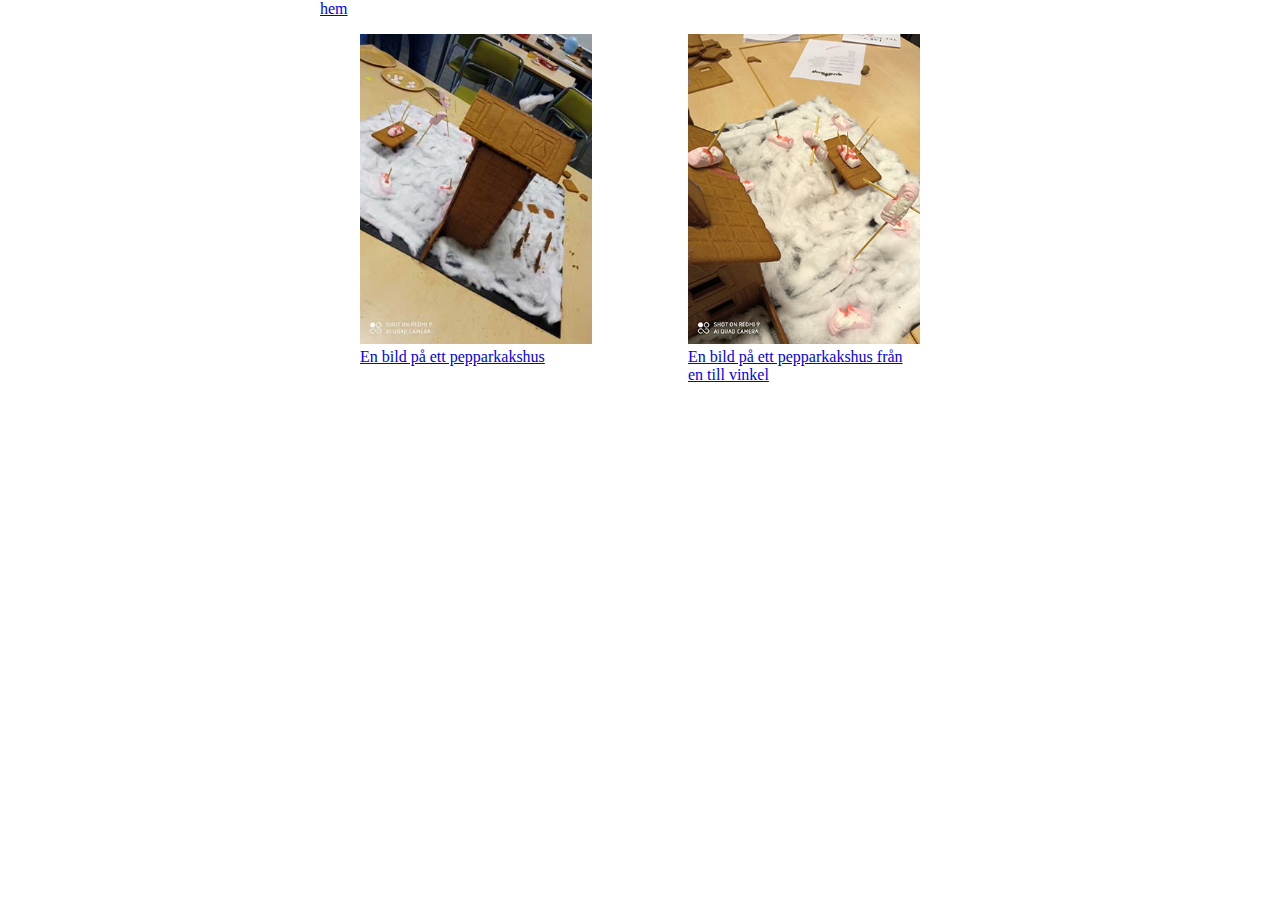
==== index.html @ 7e4420d7 "added css and tested python" ====
<!DOCTYPE html>
<html lang="sv">

<head>
    <meta charset="UTF-8">
    <meta http-equiv="X-UA-Compatible" content="IE=edge">
    <meta name="viewport" content="width=device-width, initial-scale=1.0">
    <title>Mina bilder</title>
    <link rel="stylesheet" href="css/style.css">
</head>

<body>
    <nav class="container">
        <ul>
            <li>
                <a href="/">hem</a>
            </li>
        </ul>
    </nav>
    <main class="container">
        <ul class="image-grid">
            <li class="image-card">
                <a href="pepparkakshus1.html">
                    <figure>
                    <img src="assets/images/pepparkakshus1_small.jpg" alt="Pepparkakshus">
                    <figcaption>En bild på ett pepparkakshus</figcaption>
                    </figure>
                </a>
            </li>

            
            <li class="image-card">
                <a href="pepparkakshus2.html">
                    <figure>
                    <img src="assets/images/pepparkakshus2_small.jpg" alt="Pepparkakshus">
                    <figcaption>En bild på ett pepparkakshus från en till vinkel</figcaption>
                    </figure>
                </a>  
            </li>
            
        </ul>
    </main>
</body>

</html>
---- css/style.css ----
html, body {
    margin: 0;
    padding: 0;
    height: 100vh;
}


img {
    max-width: 100%;
    width: 100%;
}


.container {
    width: min(80ch, 100vw - 2rem);
    margin-inline: auto;
}


ul {
    padding: 0;
    margin: 0;
    list-style: none;
}


.image-grid {
    display: grid;
    grid-template-columns: repeat(2, 1fr);
    grid-template-rows: auto;
    gap: 1rem;
}
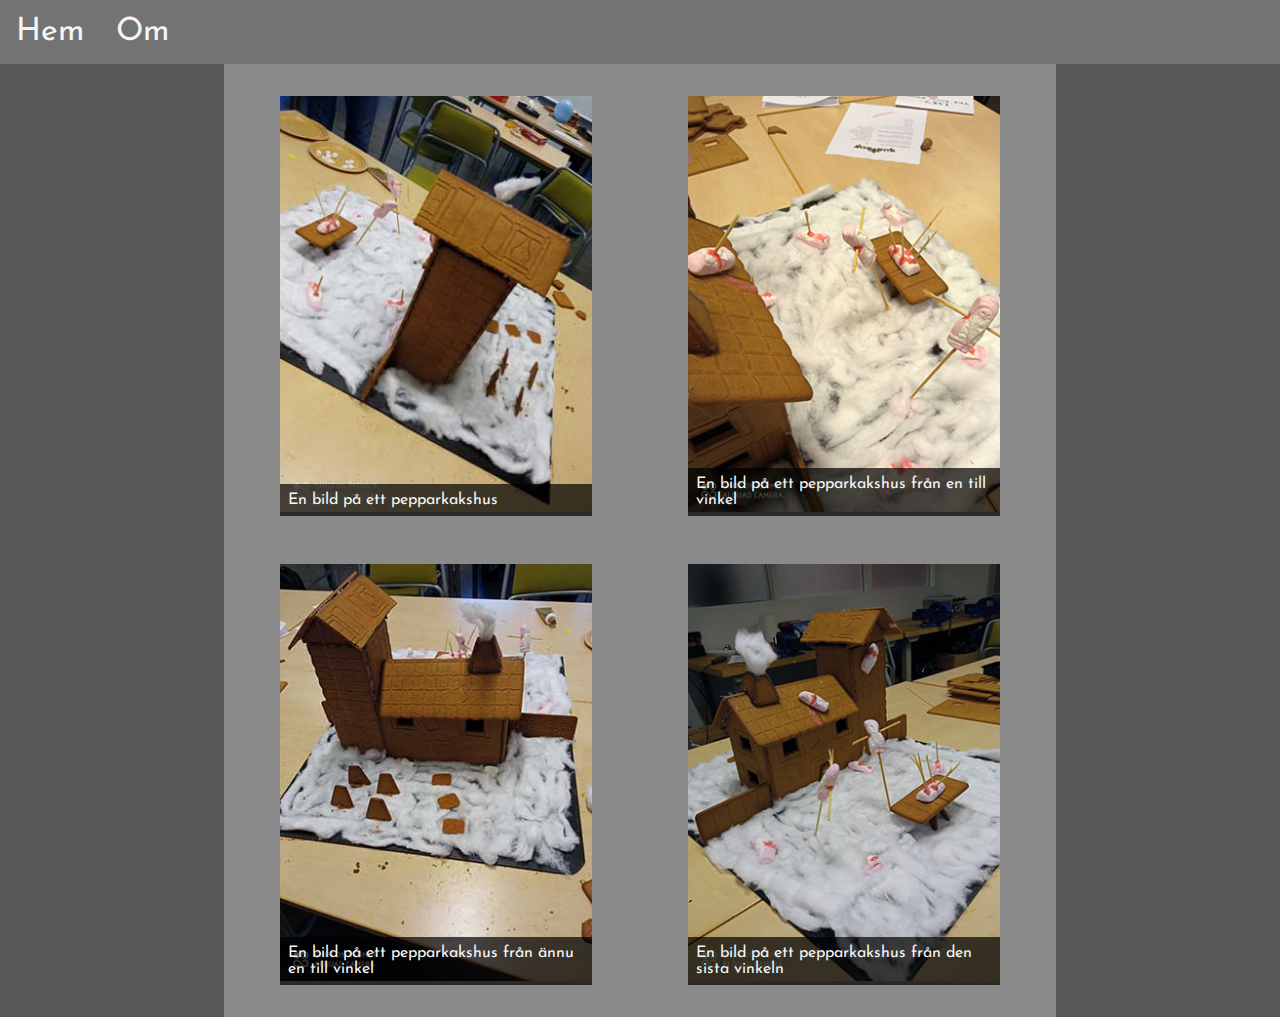
==== commit 69092bf6: "2023-01-25, added all html pages for about and images + Css for everything" ====
--- a/index.html
+++ b/index.html
@@ -7,37 +7,68 @@
     <meta name="viewport" content="width=device-width, initial-scale=1.0">
     <title>Mina bilder</title>
     <link rel="stylesheet" href="css/style.css">
+    <link rel="preconnect" href="https://fonts.googleapis.com">
+    <link rel="preconnect" href="https://fonts.gstatic.com" crossorigin>
+    <link href="https://fonts.googleapis.com/css2?family=Josefin+Sans&display=swap" rel="stylesheet">
 </head>
 
 <body>
-    <nav class="container">
+
+
+    <nav>
         <ul>
             <li>
-                <a href="/">hem</a>
+                <a href="/">Hem</a>
+            </li>
+            <li>
+                <a href="Om.html">Om</a>
             </li>
         </ul>
     </nav>
+
+
     <main class="container">
         <ul class="image-grid">
             <li class="image-card">
                 <a href="pepparkakshus1.html">
                     <figure>
-                    <img src="assets/images/pepparkakshus1_small.jpg" alt="Pepparkakshus">
-                    <figcaption>En bild på ett pepparkakshus</figcaption>
+                        <img src="assets/images/pepparkakshus1_small.jpg" alt="Pepparkakshus">
+                        <figcaption>En bild på ett pepparkakshus</figcaption>
                     </figure>
                 </a>
             </li>
 
-            
+
             <li class="image-card">
                 <a href="pepparkakshus2.html">
                     <figure>
-                    <img src="assets/images/pepparkakshus2_small.jpg" alt="Pepparkakshus">
-                    <figcaption>En bild på ett pepparkakshus från en till vinkel</figcaption>
+                        <img src="assets/images/pepparkakshus2_small.jpg" alt="Pepparkakshus">
+                        <figcaption>En bild på ett pepparkakshus från en till vinkel</figcaption>
                     </figure>
-                </a>  
+                </a>
             </li>
-            
+
+
+            <li class="image-card">
+                <a href="pepparkakshus3.html">
+                    <figure>
+                        <img src="assets/images/pepparkakshus3_small.jpg" alt="Pepparkakshus">
+                        <figcaption>En bild på ett pepparkakshus från ännu en till vinkel</figcaption>
+                    </figure>
+                </a>
+            </li>
+
+
+            <li class="image-card">
+                <a href="pepparkakshus4.html">
+                    <figure>
+                        <img src="assets/images/pepparkakshus4_small.jpg" alt="Pepparkakshus">
+                        <figcaption>En bild på ett pepparkakshus från den sista vinkeln</figcaption>
+                    </figure>
+                </a>
+            </li>
+
+
         </ul>
     </main>
 </body>
--- a/css/style.css
+++ b/css/style.css
@@ -1,7 +1,15 @@
-html, body {
+html,
+body {
     margin: 0;
     padding: 0;
     height: 100vh;
+    background-color: #575757;
+    font-family: 'Josefin Sans', sans-serif;
+}
+
+main {
+    background-color: #898a89;
+    padding: 1rem;
 }
 
 
@@ -24,9 +32,46 @@
 }
 
 
+nav>ul {
+    display: flex;
+    background-color: #737373;
+    padding: 1rem;
+    margin: 0;
+    list-style: none;
+    font-size: 2rem;
+    gap: 2rem;
+}
+
+
+a:hover {
+    color: #bfbfbf;
+}
+
+
+a {
+    color: whitesmoke;
+    text-decoration: none;
+}
+
+
 .image-grid {
     display: grid;
     grid-template-columns: repeat(2, 1fr);
     grid-template-rows: auto;
     gap: 1rem;
+}
+
+
+figure {
+    position: relative;
+}
+
+
+figcaption {
+    position: absolute;
+    bottom: 0;
+    left: 0;
+    right: 0;
+    padding: 0.5rem;
+    background: rgba(0, 0, 0, 0.7);
 }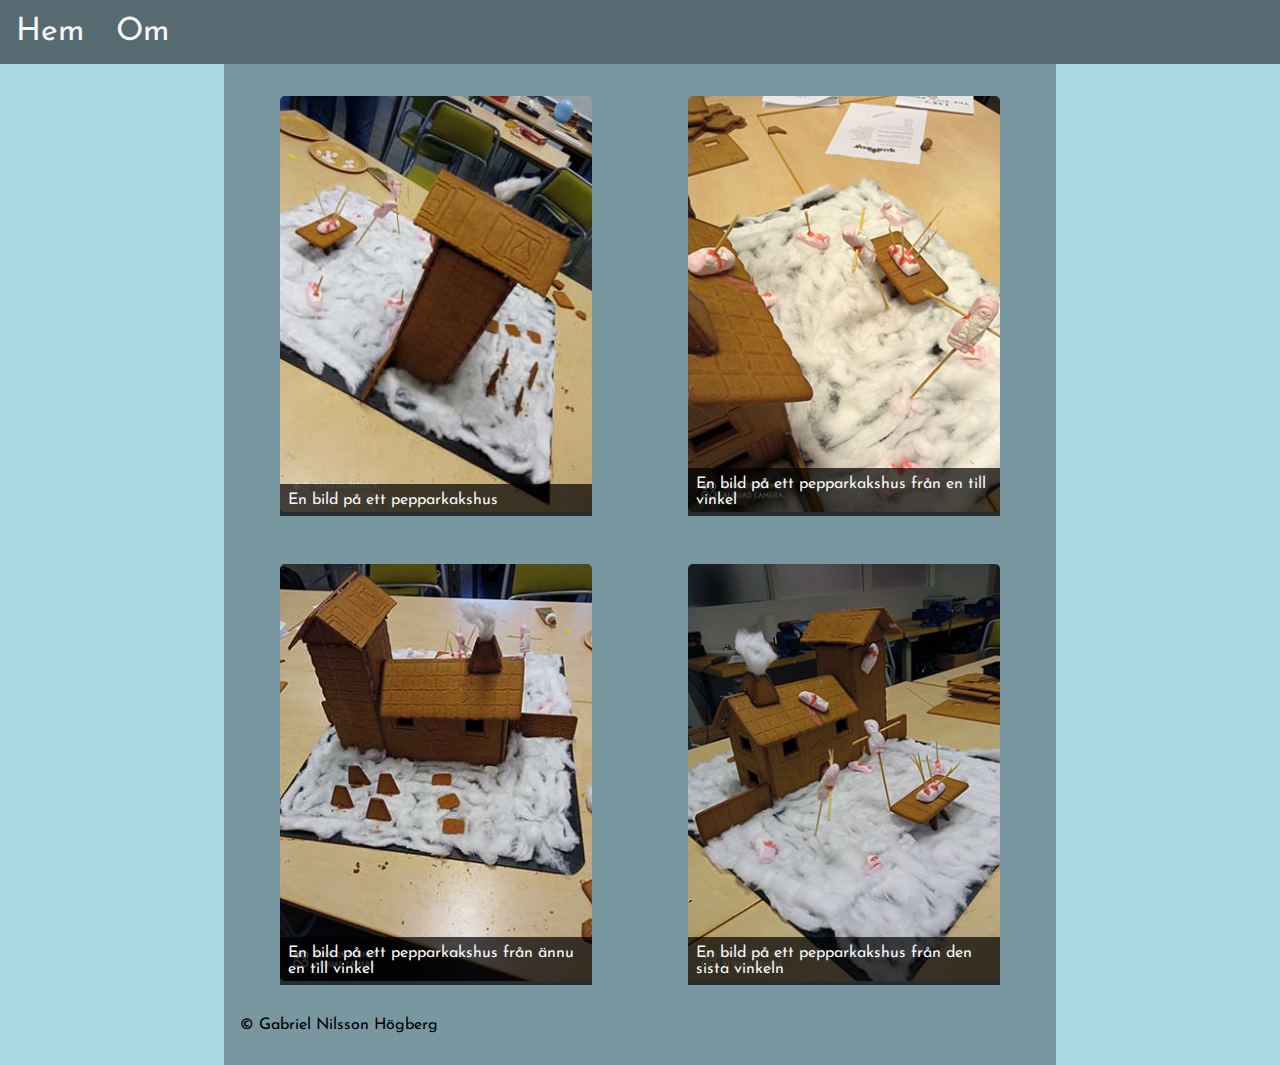
==== commit 3faf116d: "Updated css to fix mobile version" ====
--- a/index.html
+++ b/index.html
@@ -5,7 +5,7 @@
     <meta charset="UTF-8">
     <meta http-equiv="X-UA-Compatible" content="IE=edge">
     <meta name="viewport" content="width=device-width, initial-scale=1.0">
-    <title>Mina bilder</title>
+    <title>Pepparkakshus Galleri</title>
     <link rel="stylesheet" href="css/style.css">
     <link rel="preconnect" href="https://fonts.googleapis.com">
     <link rel="preconnect" href="https://fonts.gstatic.com" crossorigin>
@@ -70,6 +70,10 @@
 
 
         </ul>
+
+        <footer>
+            <p>&copy; Gabriel Nilsson Högberg</p>
+        </footer>
     </main>
 </body>
 
--- a/css/style.css
+++ b/css/style.css
@@ -1,14 +1,14 @@
-html,
-body {
+html, body {
     margin: 0;
     padding: 0;
     height: 100vh;
-    background-color: #575757;
+    background-color: lightblue;
     font-family: 'Josefin Sans', sans-serif;
 }
 
+
 main {
-    background-color: #898a89;
+    background-color:rgb(120, 151, 161);
     padding: 1rem;
 }
 
@@ -16,11 +16,12 @@
 img {
     max-width: 100%;
     width: 100%;
+    border-radius: 5px;
 }
 
 
 .container {
-    width: min(80ch, 100vw - 2rem);
+    width: min(80ch, 100vw - 4rem);
     margin-inline: auto;
 }
 
@@ -34,7 +35,7 @@
 
 nav>ul {
     display: flex;
-    background-color: #737373;
+    background-color: rgb(85, 106, 113);
     padding: 1rem;
     margin: 0;
     list-style: none;
@@ -56,7 +57,7 @@
 
 .image-grid {
     display: grid;
-    grid-template-columns: repeat(2, 1fr);
+    grid-template-columns: repeat(auto-fit, minmax(30ch, 1fr));
     grid-template-rows: auto;
     gap: 1rem;
 }
@@ -74,4 +75,4 @@
     right: 0;
     padding: 0.5rem;
     background: rgba(0, 0, 0, 0.7);
-}+}
